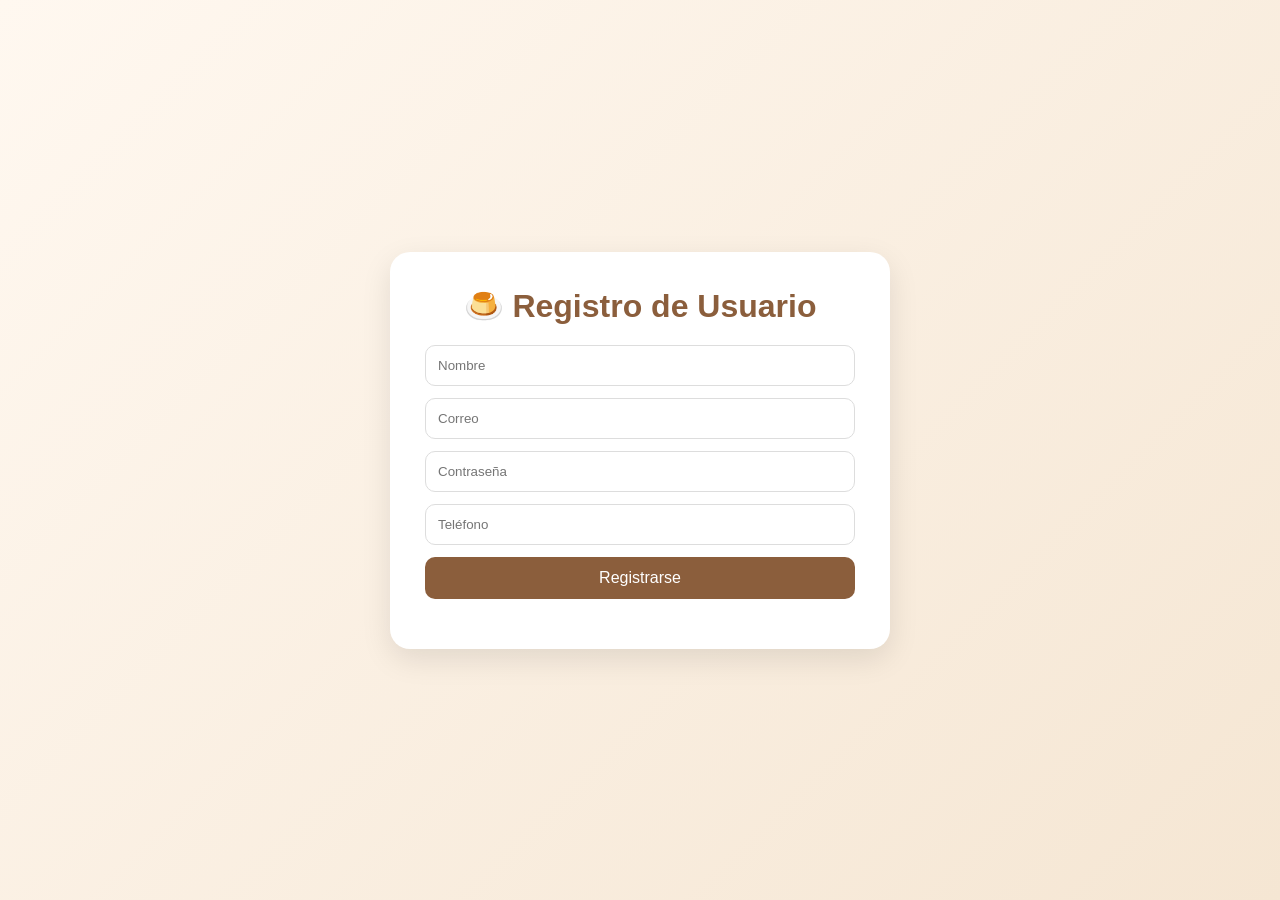
==== esenciavainilla/src/main/resources/static/registro.html @ a623a8c7 "login cfg" ====
<!DOCTYPE html>
<html lang="es">
<head>
<meta charset="UTF-8">
<meta name="viewport" content="width=device-width, initial-scale=1.0">
<title>Registro - Esencia Vainilla</title>

<style>

*{
    margin:0;
    padding:0;
    box-sizing:border-box;
    font-family:'Segoe UI',sans-serif;
}

body{
    min-height:100vh;
    display:flex;
    justify-content:center;
    align-items:center;
    background:linear-gradient(135deg,#fff8f0,#f5e6d3);
}

.card{
    width:500px;
    background:white;
    padding:35px;
    border-radius:20px;
    box-shadow:0 10px 30px rgba(0,0,0,.1);
}

h1{
    text-align:center;
    color:#8b5e3c;
    margin-bottom:20px;
}

input{
    width:100%;
    padding:12px;
    margin-bottom:12px;
    border:1px solid #ddd;
    border-radius:10px;
}

input:focus{
    border-color:#c89f7a;
    outline:none;
}

button{
    width:100%;
    padding:12px;
    border:none;
    border-radius:10px;
    background:#8b5e3c;
    color:white;
    font-size:16px;
    cursor:pointer;
}

button:hover{
    background:#70472c;
}

#mensaje{
    margin-top:15px;
    text-align:center;
}
</style>
</head>

<body>

<div class="card">

    <h1>🍮 Registro de Usuario</h1>

    <input type="text" id="nombre" placeholder="Nombre">
    <input type="email" id="correo" placeholder="Correo">
    <input type="password" id="contrasena" placeholder="Contraseña">
    <input type="text" id="telefono" placeholder="Teléfono">

    <button onclick="registrar()">
        Registrarse
    </button>

    <p id="mensaje"></p>

</div>

<script>

async function registrar(){

    const usuario = {
        id_usuario:0,
        nombre:document.getElementById("nombre").value,
        correo:document.getElementById("correo").value,
        contrasena:document.getElementById("contrasena").value,
        telefono:document.getElementById("telefono").value,
        estado:true,
        id_rol:1
    };

    try{

        const respuesta = await fetch("/usuarios/registro",{
            method:"POST",
            headers:{
                "Content-Type":"application/json"
            },
            body:JSON.stringify(usuario)
        });

        if(respuesta.ok){

            document.getElementById("mensaje").innerHTML =
                "Usuario registrado correctamente. Redirigiendo al login...";

            setTimeout(() => {
                window.location.href = "/login.html";
            }, 1500);

        }else{

            document.getElementById("mensaje").innerHTML =
                "No fue posible registrar el usuario";
        }

    }catch(error){

        document.getElementById("mensaje").innerHTML =
            "Error al registrar usuario";
    }
}
</script>

</body>
</html>
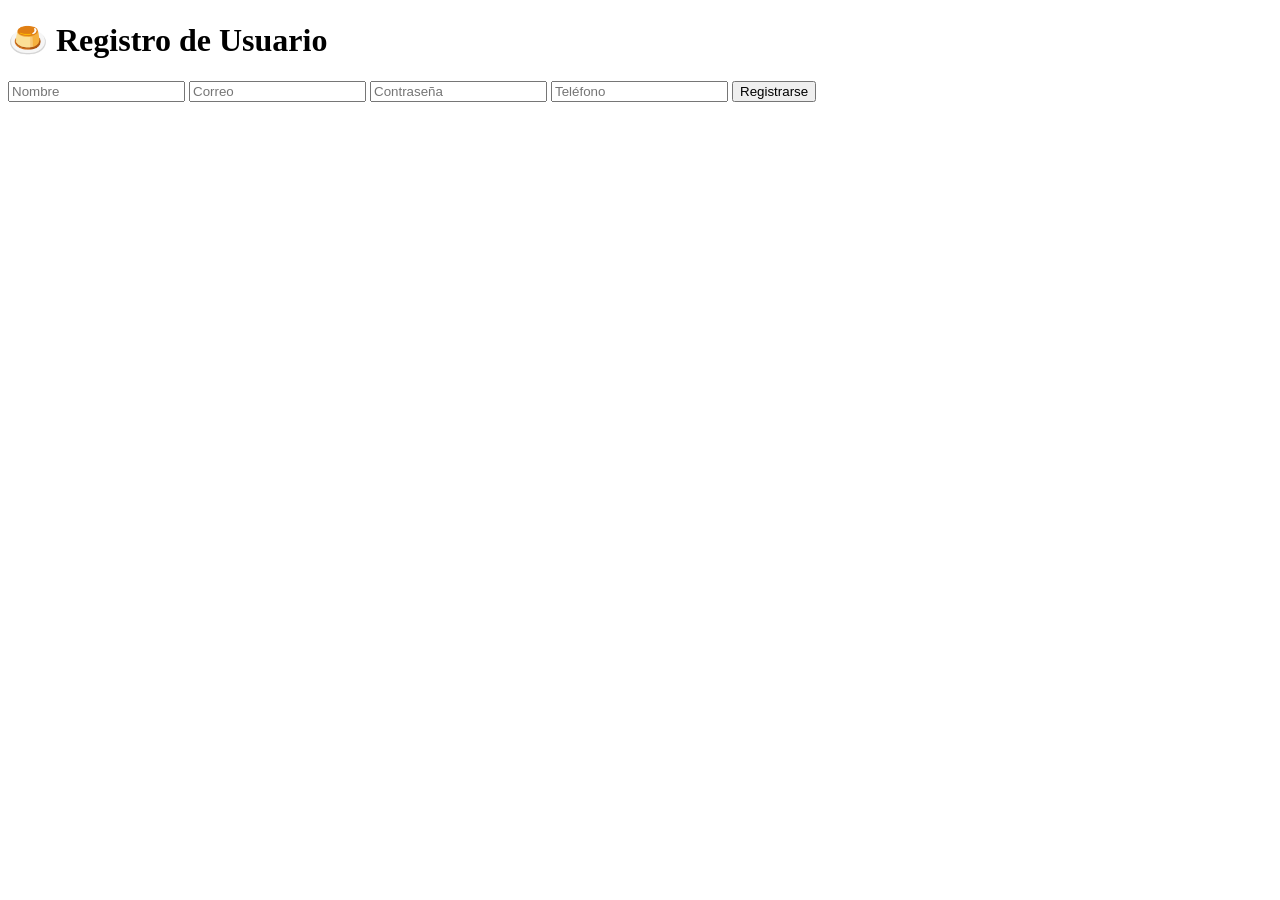
==== commit baeac556: "separacion carpetas" ====
--- a/esenciavainilla/src/main/resources/static/registro.html
+++ b/esenciavainilla/src/main/resources/static/registro.html
@@ -4,71 +4,7 @@
 <meta charset="UTF-8">
 <meta name="viewport" content="width=device-width, initial-scale=1.0">
 <title>Registro - Esencia Vainilla</title>
-
-<style>
-
-*{
-    margin:0;
-    padding:0;
-    box-sizing:border-box;
-    font-family:'Segoe UI',sans-serif;
-}
-
-body{
-    min-height:100vh;
-    display:flex;
-    justify-content:center;
-    align-items:center;
-    background:linear-gradient(135deg,#fff8f0,#f5e6d3);
-}
-
-.card{
-    width:500px;
-    background:white;
-    padding:35px;
-    border-radius:20px;
-    box-shadow:0 10px 30px rgba(0,0,0,.1);
-}
-
-h1{
-    text-align:center;
-    color:#8b5e3c;
-    margin-bottom:20px;
-}
-
-input{
-    width:100%;
-    padding:12px;
-    margin-bottom:12px;
-    border:1px solid #ddd;
-    border-radius:10px;
-}
-
-input:focus{
-    border-color:#c89f7a;
-    outline:none;
-}
-
-button{
-    width:100%;
-    padding:12px;
-    border:none;
-    border-radius:10px;
-    background:#8b5e3c;
-    color:white;
-    font-size:16px;
-    cursor:pointer;
-}
-
-button:hover{
-    background:#70472c;
-}
-
-#mensaje{
-    margin-top:15px;
-    text-align:center;
-}
-</style>
+<link rel="stylesheet" href="/styles/registro.css">
 </head>
 
 <body>
@@ -90,52 +26,7 @@
 
 </div>
 
-<script>
-
-async function registrar(){
-
-    const usuario = {
-        id_usuario:0,
-        nombre:document.getElementById("nombre").value,
-        correo:document.getElementById("correo").value,
-        contrasena:document.getElementById("contrasena").value,
-        telefono:document.getElementById("telefono").value,
-        estado:true,
-        id_rol:1
-    };
-
-    try{
-
-        const respuesta = await fetch("/usuarios/registro",{
-            method:"POST",
-            headers:{
-                "Content-Type":"application/json"
-            },
-            body:JSON.stringify(usuario)
-        });
-
-        if(respuesta.ok){
-
-            document.getElementById("mensaje").innerHTML =
-                "Usuario registrado correctamente. Redirigiendo al login...";
-
-            setTimeout(() => {
-                window.location.href = "/login.html";
-            }, 1500);
-
-        }else{
-
-            document.getElementById("mensaje").innerHTML =
-                "No fue posible registrar el usuario";
-        }
-
-    }catch(error){
-
-        document.getElementById("mensaje").innerHTML =
-            "Error al registrar usuario";
-    }
-}
-</script>
+<script src="/js/registro.js"></script>
 
 </body>
 </html>
